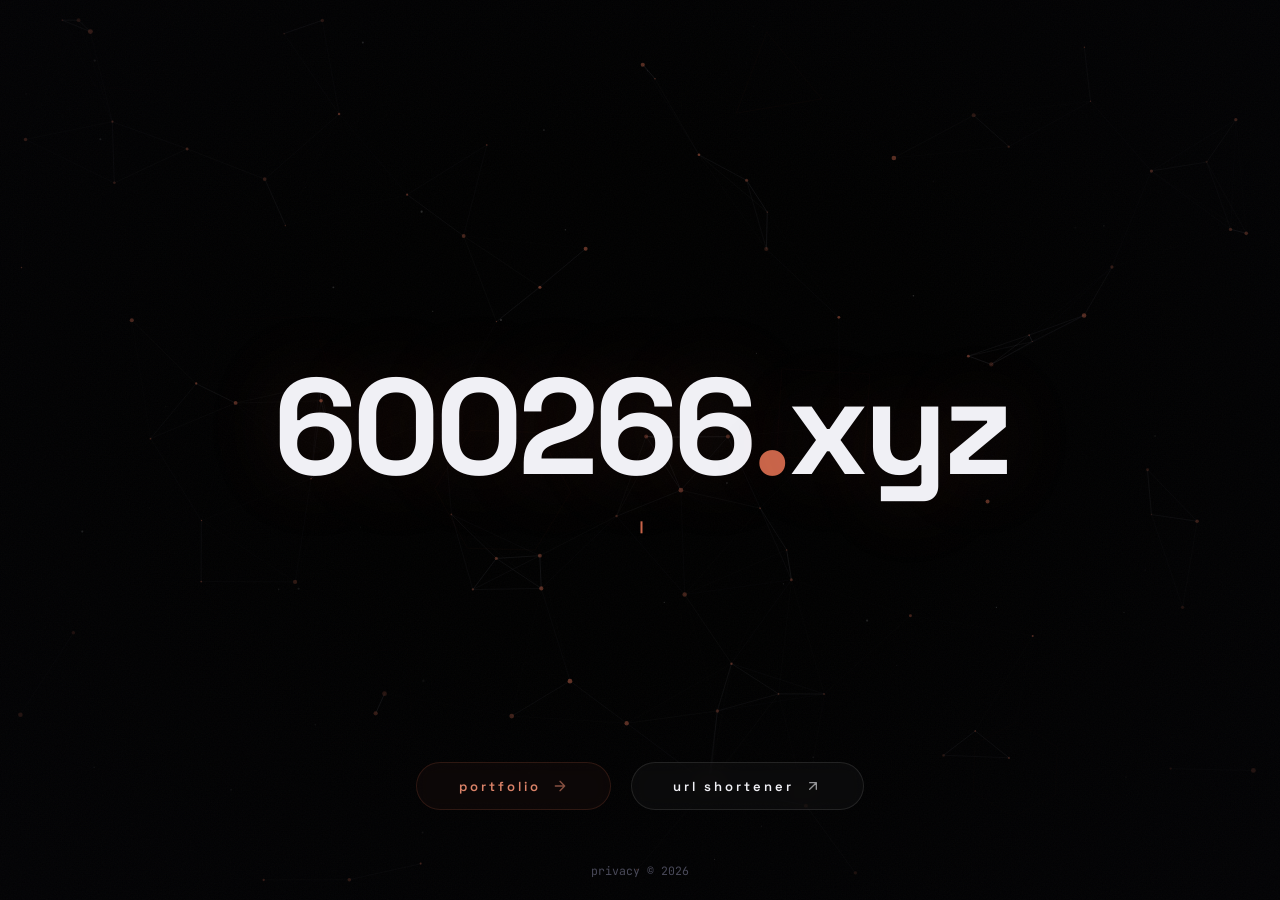
==== index.html @ 183f5f63 "security: add strict-origin referrer policy meta tag" ====
<!DOCTYPE html>
<html lang="en">

<head>
    <meta charset="UTF-8">
    <meta name="viewport" content="width=device-width, initial-scale=1.0">
    <meta name="theme-color" content="#000000">
    <meta name="referrer" content="strict-origin-when-cross-origin">
    <title>600266.xyz</title>
    <meta name="description" content="600266.xyz — A daring digital presence by innocous06.">
    <meta name="author" content="innocous06">
    <meta property="og:title" content="600266.xyz">
    <meta property="og:type" content="website">
    <meta property="og:url" content="https://600266.xyz">
    <link rel="canonical" href="https://600266.xyz">
    <link rel="icon" type="image/x-icon" href="favicon.ico?v=4">
    <link rel="icon" type="image/png" sizes="32x32" href="favicon-32x32.png?v=4">
    <link rel="icon" type="image/png" sizes="64x64" href="favicon.png?v=4">
    <link rel="apple-touch-icon" sizes="180x180" href="apple-touch-icon.png?v=4">
    <link rel="dns-prefetch" href="https://fonts.googleapis.com">
    <link rel="preconnect" href="https://fonts.googleapis.com">
    <link rel="preconnect" href="https://fonts.gstatic.com" crossorigin>
    <link href="https://fonts.googleapis.com/css2?family=Space+Grotesk:wght@400;500;600;700&family=JetBrains+Mono:wght@400;500;700&family=Inter:wght@400;500;600&display=swap" rel="stylesheet">
    <style>
        :root {
            --bg: #000000;
            --accent: #c9654a;
            --accent-light: #da8268;
            --accent-glow: rgba(201, 101, 74, 0.45);
            --text-primary: #f0f0f5;
            --text-muted: #4a4a5a;
            --term-green: #7fccab;
            --term-blue: #6eaad9;
            --font-display: 'Space Grotesk', sans-serif;
            --font-mono: 'JetBrains Mono', monospace;
            --font-body: 'Inter', sans-serif;
        }

        *, *::before, *::after { margin: 0; padding: 0; box-sizing: border-box; }

        html, body {
            width: 100%; height: 100%; overflow: hidden;
            background: var(--bg);
            font-family: var(--font-body);
            color: var(--text-primary);
            -webkit-font-smoothing: antialiased;
        }

        ::selection { background: rgba(201, 101, 74, 0.3); }

        /* ========== CANVAS ========== */
        canvas {
            position: fixed; top: 0; left: 0;
            width: 100%; height: 100%;
            z-index: 0;
        }

        /* ========== OVERLAYS ========== */
        .vignette {
            position: fixed; inset: 0; pointer-events: none; z-index: 1;
            background: radial-gradient(ellipse at 50% 45%, transparent 35%, rgba(3,3,6,0.7) 100%);
        }

        .noise {
            position: fixed; inset: 0; pointer-events: none; z-index: 2;
            opacity: 0.028;
            background-image: url("data:image/svg+xml,%3Csvg viewBox='0 0 512 512' xmlns='http://www.w3.org/2000/svg'%3E%3Cfilter id='n'%3E%3CfeTurbulence type='fractalNoise' baseFrequency='0.75' numOctaves='4' stitchTiles='stitch'/%3E%3C/filter%3E%3Crect width='100%25' height='100%25' filter='url(%23n)'/%3E%3C/svg%3E");
            background-repeat: repeat;
            background-size: 512px 512px;
        }

        /* ========== TITLE ========== */
        .center {
            position: fixed; top: 50%; left: 50%;
            transform: translate(-50%, -52%);
            z-index: 10; text-align: center;
            pointer-events: none;
        }

        .main-title {
            font-family: var(--font-display);
            font-size: clamp(3rem, 11vw, 8.5rem);
            font-weight: 700;
            letter-spacing: -5px;
            color: var(--text-primary);
            line-height: 1;
            user-select: none;
            text-shadow:
                0 0 80px rgba(201, 101, 74, 0.15),
                0 0 200px rgba(201, 101, 74, 0.06);
            opacity: 0;
            animation: reveal 1.5s cubic-bezier(0.16, 1, 0.3, 1) 0.2s forwards;
        }

        .main-title .dot { color: var(--accent); }

        @keyframes reveal {
            from { opacity: 0; transform: translateY(40px) scale(0.96); filter: blur(12px); }
            to { opacity: 1; transform: translateY(0) scale(1); filter: blur(0); }
        }

        .typed-line {
            font-family: var(--font-mono);
            font-size: clamp(0.55rem, 1.2vw, 0.75rem);
            color: var(--text-muted);
            margin-top: 1.4rem;
            letter-spacing: 4px;
            text-transform: lowercase;
            opacity: 0;
            animation: fadeIn 1s ease 1.6s forwards;
        }

        .typed-line .caret {
            display: inline-block; width: 2px; height: 1em;
            background: var(--accent); margin-left: 3px;
            vertical-align: text-bottom;
            animation: blink 1s step-end infinite;
        }

        @keyframes blink { 50% { opacity: 0; } }
        @keyframes fadeIn { to { opacity: 1; } }

        /* ========== PORTFOLIO BUTTON ========== */
        .cta-wrap {
            position: fixed; bottom: 10%; left: 50%;
            transform: translateX(-50%);
            z-index: 10;
            opacity: 0;
            animation: fadeIn 1s ease 2s forwards;
        }

        .cta-btn {
            display: inline-flex; align-items: center; gap: 0.7rem;
            padding: 0.9rem 2.6rem;
            font-family: var(--font-display);
            font-size: 0.82rem; font-weight: 600;
            letter-spacing: 3px; text-transform: lowercase;
            color: var(--accent-light);
            background: rgba(201, 101, 74, 0.05);
            border: 1px solid rgba(201, 101, 74, 0.18);
            border-radius: 60px;
            text-decoration: none;
            cursor: pointer;
            transition: all 0.5s cubic-bezier(0.16, 1, 0.3, 1);
            backdrop-filter: blur(10px);
            -webkit-backdrop-filter: blur(10px);
        }

        .cta-btn:hover {
            background: rgba(201, 101, 74, 0.14);
            border-color: rgba(201, 101, 74, 0.5);
            color: #fff;
            box-shadow: 0 0 60px rgba(201, 101, 74, 0.15), 0 10px 50px rgba(0,0,0,0.4);
            transform: translateY(-3px);
        }

        .cta-btn:active { transform: translateY(0); }

        .cta-arrow {
            transition: transform 0.3s ease; opacity: 0.6;
        }

        .cta-btn:hover .cta-arrow {
            transform: translateX(5px); opacity: 1;
        }

        /* ========== COPYRIGHT ========== */
        .copyright {
            position: fixed;
            bottom: 1.2rem; right: 1.5rem;
            z-index: 10;
            font-family: var(--font-mono);
            font-size: 0.5rem;
            color: rgba(255,255,255,0.12);
            letter-spacing: 1.5px;
            pointer-events: none;
            opacity: 0;
            animation: fadeIn 0.8s ease 2.5s forwards;
        }

        /* ========== HINT ========== */
        .hint {
            position: fixed; bottom: 4%; left: 50%;
            transform: translateX(-50%);
            font-family: var(--font-mono);
            font-size: 0.5rem;
            color: rgba(255,255,255,0.1);
            letter-spacing: 3px;
            text-transform: lowercase;
            z-index: 10;
            pointer-events: none;
            opacity: 0;
            animation: fadeIn 1s ease 3.5s forwards, floatY 4s ease-in-out infinite 3.5s;
        }

        @keyframes floatY {
            0%, 100% { transform: translateX(-50%) translateY(0); }
            50% { transform: translateX(-50%) translateY(-5px); }
        }

        /* ========== RESPONSIVE ========== */
        @media (max-width: 600px) {
            .main-title { letter-spacing: -2px; }
            .hud-bl { display: none; }
            .cta-btn { padding: 0.75rem 2rem; font-size: 0.72rem; letter-spacing: 2px; }
        }
    </style>
</head>

<body>
    <canvas id="c"></canvas>
    <div class="vignette"></div>
    <div class="noise"></div>

    <!-- Copyright -->
    

    <!-- Title -->
    <div class="center">
        <h1 class="main-title">600266<span class="dot">.</span>xyz</h1>
        <p class="typed-line"><span id="typed"></span><span class="caret"></span></p>
    </div>

    <!-- CTA -->
    <div class="cta-wrap" style="display:flex;gap:1.25rem;justify-content:center;align-items:center;flex-wrap:wrap;width:100%;max-width:600px;">
        <a href="portfolio.html" class="cta-btn" id="cta-portfolio">
            <span>Portfolio</span>
            <svg class="cta-arrow" width="16" height="16" viewBox="0 0 24 24" fill="none" stroke="currentColor" stroke-width="2" stroke-linecap="round" stroke-linejoin="round"><path d="M5 12h14M12 5l7 7-7 7"/></svg>
        </a>
        <a href="https://url.600266.xyz" target="_blank" rel="noopener" class="cta-btn" style="color:var(--text-secondary);background:rgba(255,255,255,0.03);border-color:rgba(255,255,255,0.1);" id="cta-url">
            <span>URL Shortener</span>
            <svg class="cta-arrow" width="16" height="16" viewBox="0 0 24 24" fill="none" stroke="currentColor" stroke-width="2" stroke-linecap="round" stroke-linejoin="round"><path d="M7 17L17 7M7 7h10v10"/></svg>
        </a>
    </div>

    <!-- Hint -->
    

    <script>
    (() => {
        // =====================
        //  SETUP
        // =====================
        const canvas = document.getElementById('c');
        const ctx = canvas.getContext('2d');
        let W, H, cx, cy;

        function resize() {
            W = canvas.width = window.innerWidth;
            H = canvas.height = window.innerHeight;
            cx = W / 2;
            cy = H / 2;
        }
        resize();
        window.addEventListener('resize', resize);

        // =====================
        //  MOUSE STATE
        // =====================
        let mx = cx, my = cy, mouseIn = false, mouseDown = false;
        let mouseVx = 0, mouseVy = 0, pmx = cx, pmy = cy;

        document.addEventListener('mousemove', e => {
            mx = e.clientX; my = e.clientY;
            mouseIn = true;
        });
        document.addEventListener('mouseleave', () => { mouseIn = false; });
        document.addEventListener('mousedown', () => { mouseDown = true; });
        document.addEventListener('mouseup', () => { mouseDown = false; });

        // Touch support
        document.addEventListener('touchmove', e => {
            e.preventDefault();
            const t = e.touches[0];
            mx = t.clientX; my = t.clientY;
            mouseIn = true;
        }, { passive: false });
        document.addEventListener('touchstart', e => {
            const t = e.touches[0];
            mx = t.clientX; my = t.clientY;
            mouseIn = true;
            mouseDown = true;
        });
        document.addEventListener('touchend', () => { mouseDown = false; });

        // Click → pulse
        document.addEventListener('click', e => {
            createPulse(e.clientX, e.clientY);
        });



        // =====================
        //  PARTICLES
        // =====================
        const NODE_COUNT = 100;
        const CONNECT_DIST = 160;
        const MOUSE_ATTRACT_R = 250;
        const MOUSE_REPEL_R = 60;
        const nodes = [];

        class Node {
            constructor() {
                this.x = Math.random() * W;
                this.y = Math.random() * H;
                this.vx = (Math.random() - 0.5) * 0.4;
                this.vy = (Math.random() - 0.5) * 0.4;
                this.r = Math.random() * 1.8 + 0.6;
                this.baseR = this.r;
                this.alpha = Math.random() * 0.3 + 0.2;
                this.baseAlpha = this.alpha;
                this.energy = 0;
                this.phase = Math.random() * Math.PI * 2;
            }

            getColor(a) {
                return `rgba(201,101,74,${a})`;
            }

            update() {
                this.phase += 0.015;

                // Natural drift
                this.vx += (Math.random() - 0.5) * 0.02;
                this.vy += (Math.random() - 0.5) * 0.02;

                // Mouse interaction
                if (mouseIn) {
                    const dx = mx - this.x;
                    const dy = my - this.y;
                    const dist = Math.sqrt(dx * dx + dy * dy);

                    if (dist < MOUSE_ATTRACT_R && dist > MOUSE_REPEL_R) {
                        // Attract gently
                        const strength = mouseDown ? 0.06 : 0.012;
                        const force = (1 - (dist - MOUSE_REPEL_R) / (MOUSE_ATTRACT_R - MOUSE_REPEL_R)) * strength;
                        this.vx += (dx / dist) * force;
                        this.vy += (dy / dist) * force;
                        this.energy = Math.min(1, this.energy + 0.03);
                    } else if (dist < MOUSE_REPEL_R) {
                        // Repel close ones (so they orbit)
                        const force = (1 - dist / MOUSE_REPEL_R) * 0.15;
                        this.vx -= (dx / dist) * force;
                        this.vy -= (dy / dist) * force;
                        this.energy = Math.min(1, this.energy + 0.06);
                    }
                }

                // Damping
                this.vx *= 0.985;
                this.vy *= 0.985;

                // Clamp speed
                const speed = Math.sqrt(this.vx * this.vx + this.vy * this.vy);
                if (speed > 3) {
                    this.vx = (this.vx / speed) * 3;
                    this.vy = (this.vy / speed) * 3;
                }

                this.x += this.vx;
                this.y += this.vy;

                // Soft edge bounce
                const margin = 20;
                if (this.x < margin) { this.x = margin; this.vx = Math.abs(this.vx) * 0.5; }
                if (this.x > W - margin) { this.x = W - margin; this.vx = -Math.abs(this.vx) * 0.5; }
                if (this.y < margin) { this.y = margin; this.vy = Math.abs(this.vy) * 0.5; }
                if (this.y > H - margin) { this.y = H - margin; this.vy = -Math.abs(this.vy) * 0.5; }

                // Energy decay
                this.energy *= 0.97;

                // Animated radius & alpha
                const pulse = Math.sin(this.phase) * 0.3;
                this.r = this.baseR + this.energy * 2 + pulse * 0.3;
                this.alpha = this.baseAlpha + this.energy * 0.5;
            }

            draw() {
                const a = Math.min(1, this.alpha);

                // Outer glow when energized
                if (this.energy > 0.1) {
                    ctx.beginPath();
                    ctx.arc(this.x, this.y, this.r + this.energy * 8, 0, Math.PI * 2);
                    ctx.fillStyle = this.getColor(this.energy * 0.15);
                    ctx.fill();
                }

                // Core
                ctx.beginPath();
                ctx.arc(this.x, this.y, this.r, 0, Math.PI * 2);
                ctx.fillStyle = this.getColor(a);
                ctx.fill();
            }
        }

        for (let i = 0; i < NODE_COUNT; i++) nodes.push(new Node());

        // =====================
        //  PULSES (click waves)
        // =====================
        const pulses = [];

        function createPulse(x, y) {
            pulses.push({
                x, y,
                radius: 0,
                maxRadius: 300,
                speed: 6,
                alpha: 0.8,
                color: '201,101,74'
            });
            // Also push nodes outward
            nodes.forEach(n => {
                const dx = n.x - x;
                const dy = n.y - y;
                const dist = Math.sqrt(dx * dx + dy * dy);
                if (dist < 300 && dist > 0) {
                    const force = (1 - dist / 300) * 3;
                    n.vx += (dx / dist) * force;
                    n.vy += (dy / dist) * force;
                    n.energy = Math.min(1, n.energy + (1 - dist / 300));
                }
            });
        }

        function updatePulses() {
            for (let i = pulses.length - 1; i >= 0; i--) {
                const p = pulses[i];
                p.radius += p.speed;
                p.alpha = (1 - p.radius / p.maxRadius) * 0.5;

                if (p.radius >= p.maxRadius) {
                    pulses.splice(i, 1);
                    continue;
                }

                ctx.beginPath();
                ctx.arc(p.x, p.y, p.radius, 0, Math.PI * 2);
                ctx.strokeStyle = `rgba(${p.color}, ${p.alpha})`;
                ctx.lineWidth = 1.5;
                ctx.stroke();

                // Inner thinner ring
                if (p.radius > 20) {
                    ctx.beginPath();
                    ctx.arc(p.x, p.y, p.radius * 0.7, 0, Math.PI * 2);
                    ctx.strokeStyle = `rgba(${p.color}, ${p.alpha * 0.3})`;
                    ctx.lineWidth = 0.5;
                    ctx.stroke();
                }
            }
        }

        // =====================
        //  CONNECTIONS
        // =====================
        function drawConnections() {
            let linkCount = 0;

            for (let i = 0; i < nodes.length; i++) {
                for (let j = i + 1; j < nodes.length; j++) {
                    const a = nodes[i], b = nodes[j];
                    const dx = a.x - b.x;
                    const dy = a.y - b.y;
                    const dist = Math.sqrt(dx * dx + dy * dy);

                    if (dist < CONNECT_DIST) {
                        linkCount++;
                        const t = 1 - dist / CONNECT_DIST;
                        let alpha = t * 0.12;

                        // Brighter near mouse
                        if (mouseIn) {
                            const midX = (a.x + b.x) / 2;
                            const midY = (a.y + b.y) / 2;
                            const mDist = Math.sqrt((midX - mx) ** 2 + (midY - my) ** 2);
                            if (mDist < MOUSE_ATTRACT_R) {
                                const boost = (1 - mDist / MOUSE_ATTRACT_R);
                                alpha += boost * 0.2;
                            }
                        }

                        // Gradient line color based on energy of connected nodes
                        const energy = (a.energy + b.energy) / 2;
                        if (energy > 0.1) {
                            ctx.strokeStyle = `rgba(201, 101, 74, ${alpha + energy * 0.3})`;
                        } else {
                            ctx.strokeStyle = `rgba(200, 200, 220, ${alpha})`;
                        }

                        ctx.lineWidth = t * 0.8 + 0.2;
                        ctx.beginPath();
                        ctx.moveTo(a.x, a.y);
                        ctx.lineTo(b.x, b.y);
                        ctx.stroke();
                    }
                }
            }
            return linkCount;
        }

        // =====================
        //  MOUSE FIELD LINES
        // =====================
        function drawMouseField() {
            if (!mouseIn) return;

            // Draw subtle radial ring
            const fieldR = mouseDown ? MOUSE_ATTRACT_R * 1.2 : MOUSE_ATTRACT_R;
            const fieldAlpha = mouseDown ? 0.06 : 0.025;

            ctx.beginPath();
            ctx.arc(mx, my, fieldR, 0, Math.PI * 2);
            ctx.strokeStyle = `rgba(201, 101, 74, ${fieldAlpha})`;
            ctx.lineWidth = 0.5;
            ctx.stroke();

            // Inner ring
            ctx.beginPath();
            ctx.arc(mx, my, MOUSE_REPEL_R, 0, Math.PI * 2);
            ctx.strokeStyle = `rgba(201, 101, 74, ${fieldAlpha * 1.5})`;
            ctx.lineWidth = 0.5;
            ctx.setLineDash([3, 5]);
            ctx.stroke();
            ctx.setLineDash([]);

            // Draw lines from mouse to nearby nodes
            nodes.forEach(n => {
                const dx = n.x - mx;
                const dy = n.y - my;
                const dist = Math.sqrt(dx * dx + dy * dy);
                if (dist < MOUSE_ATTRACT_R * 0.6) {
                    const a = (1 - dist / (MOUSE_ATTRACT_R * 0.6)) * (mouseDown ? 0.2 : 0.08);
                    ctx.strokeStyle = `rgba(201, 101, 74, ${a})`;
                    ctx.lineWidth = 0.6;
                    ctx.beginPath();
                    ctx.moveTo(mx, my);
                    ctx.lineTo(n.x, n.y);
                    ctx.stroke();
                }
            });

            // Cursor dot
            ctx.beginPath();
            ctx.arc(mx, my, mouseDown ? 4 : 2.5, 0, Math.PI * 2);
            ctx.fillStyle = `rgba(201, 101, 74, ${mouseDown ? 0.8 : 0.4})`;
            ctx.fill();
        }

        // =====================
        //  BACKGROUND GEOMETRY
        // =====================
        const geos = [];

        class Geo {
            constructor() {
                this.x = Math.random() * W;
                this.y = Math.random() * H;
                this.size = Math.random() * 50 + 25;
                this.rotation = Math.random() * Math.PI * 2;
                this.rotV = (Math.random() - 0.5) * 0.003;
                this.vx = (Math.random() - 0.5) * 0.15;
                this.vy = (Math.random() - 0.5) * 0.15;
                this.sides = [3, 4, 5, 6][Math.floor(Math.random() * 4)];
                this.alpha = Math.random() * 0.025 + 0.01;
            }

            getColor() {
                return `rgba(201,101,74,${this.alpha})`;
            }

            update() {
                this.x += this.vx;
                this.y += this.vy;
                this.rotation += this.rotV;

                // React to mouse
                if (mouseIn) {
                    const dx = mx - this.x, dy = my - this.y;
                    const dist = Math.sqrt(dx * dx + dy * dy);
                    if (dist < 250) {
                        this.rotV += (Math.random() - 0.5) * 0.0005;
                    }
                }

                // Wrap
                if (this.x < -100) this.x = W + 100;
                if (this.x > W + 100) this.x = -100;
                if (this.y < -100) this.y = H + 100;
                if (this.y > H + 100) this.y = -100;
            }

            draw() {
                ctx.save();
                ctx.translate(this.x, this.y);
                ctx.rotate(this.rotation);
                ctx.strokeStyle = this.getColor();
                ctx.lineWidth = 0.8;
                ctx.beginPath();
                for (let i = 0; i < this.sides; i++) {
                    const angle = (Math.PI * 2 / this.sides) * i - Math.PI / 2;
                    ctx[i === 0 ? 'moveTo' : 'lineTo'](
                        Math.cos(angle) * this.size,
                        Math.sin(angle) * this.size
                    );
                }
                ctx.closePath();
                ctx.stroke();
                ctx.restore();
            }
        }

        for (let i = 0; i < 7; i++) geos.push(new Geo());

        // =====================
        //  AMBIENT STARS
        // =====================
        const stars = [];
        for (let i = 0; i < 60; i++) {
            stars.push({
                x: Math.random() * W,
                y: Math.random() * H,
                r: Math.random() * 1 + 0.2,
                phase: Math.random() * Math.PI * 2,
                speed: Math.random() * 0.008 + 0.003
            });
        }

        function drawStars() {
            for (const s of stars) {
                s.phase += s.speed;
                const a = 0.1 + Math.sin(s.phase) * 0.07;
                ctx.beginPath();
                ctx.arc(s.x, s.y, s.r, 0, Math.PI * 2);
                ctx.fillStyle = `rgba(255,255,255,${a})`;
                ctx.fill();
            }
        }

        // =====================
        //  MAIN LOOP
        // =====================
        function frame() {
            ctx.clearRect(0, 0, W, H);

            // Mouse velocity
            mouseVx = mx - pmx;
            mouseVy = my - pmy;
            pmx = mx; pmy = my;

            // Layers
            drawStars();
            geos.forEach(g => { g.update(); g.draw(); });

            drawConnections();
            drawMouseField();
            updatePulses();

            // Nodes
            nodes.forEach(n => { n.update(); n.draw(); });

            requestAnimationFrame(frame);
        }
        frame();

        // =====================
        //  TYPING
        // =====================
        const phrases = ['innocous', '600266'];
        const typedEl = document.getElementById('typed');
        let pI = 0, cI = 0, del = false, spd = 85;

        function typeLoop() {
            const cur = phrases[pI];
            if (del) { typedEl.textContent = cur.substring(0, --cI); spd = 30; }
            else { typedEl.textContent = cur.substring(0, ++cI); spd = 85; }

            if (!del && cI === cur.length) { spd = 5000; del = true; }
            else if (del && cI === 0) { del = false; pI = (pI + 1) % phrases.length; spd = 500; }

            setTimeout(typeLoop, spd);
        }
        setTimeout(typeLoop, 2200);

        // =====================
        //  RESIZE HANDLER
        // =====================
        window.addEventListener('resize', () => {
            resize();
            // Re-scatter stars
            stars.forEach(s => { s.x = Math.random() * W; s.y = Math.random() * H; });
        });

    })();
    </script>

    <footer class="site-footer" style="position:fixed;bottom:0;left:0;width:100%;height:60px;display:flex;align-items:center;justify-content:center;gap:0.45rem;font-family:var(--font-mono);font-size:0.72rem;color:var(--text-muted);z-index:10;pointer-events:auto;">
        <a href="privacy.html" style="color:inherit;text-decoration:none;">privacy</a> <span>&copy; 2026</span>
    </footer>

</body>

</html>
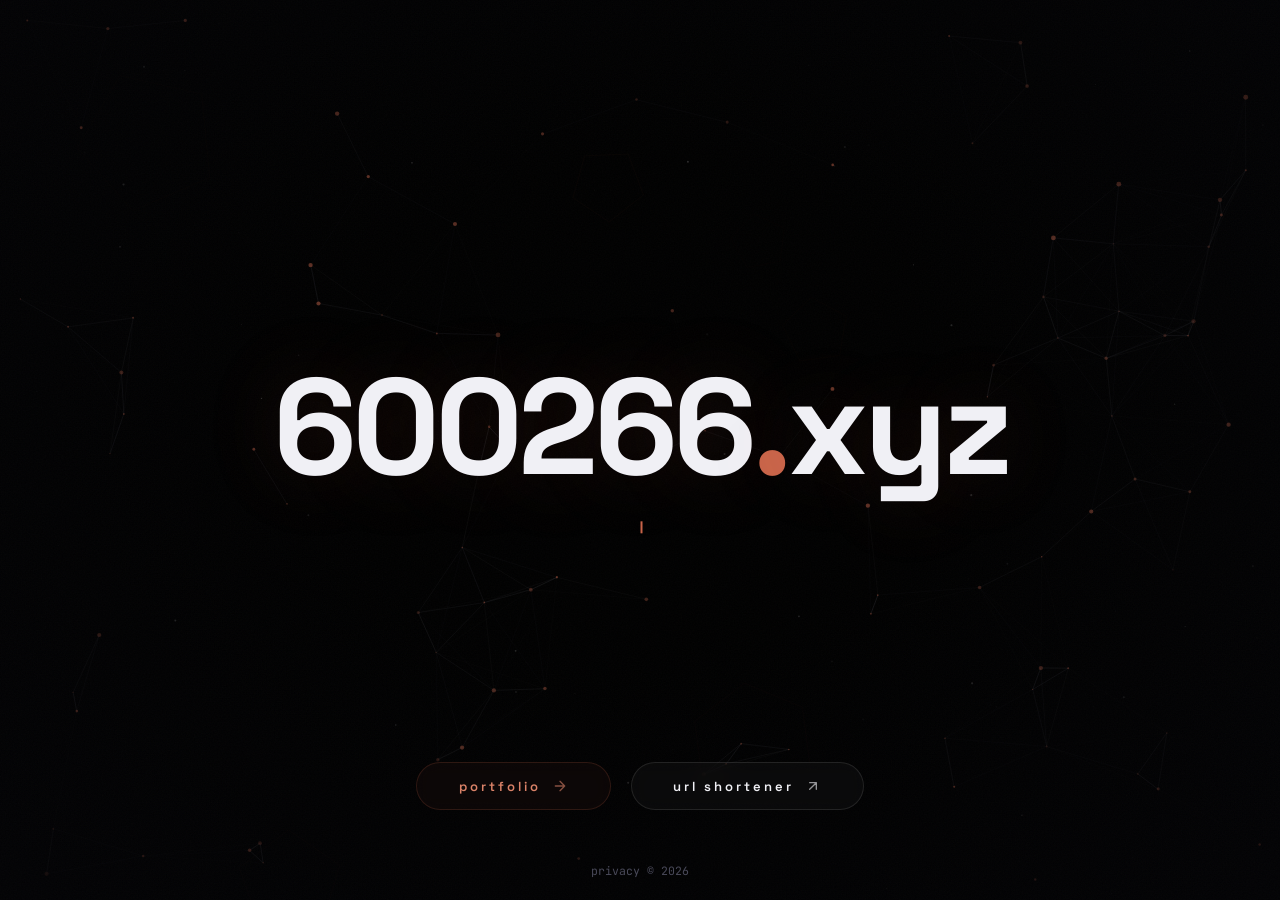
==== commit 1ad0ad31: "style: add custom selection highlight and scrollbar styling" ====
--- a/index.html
+++ b/index.html
@@ -37,6 +37,15 @@
         }
 
         *, *::before, *::after { margin: 0; padding: 0; box-sizing: border-box; }
+        ::selection {
+            background: rgba(201, 101, 74, 0.35);
+            color: #ffffff;
+        }
+        ::-webkit-scrollbar { width: 6px; }
+        ::-webkit-scrollbar-track { background: #000000; }
+        ::-webkit-scrollbar-thumb { background: #22222a; border-radius: 3px; }
+        ::-webkit-scrollbar-thumb:hover { background: #c9654a; }
+
 
         html, body {
             width: 100%; height: 100%; overflow: hidden;
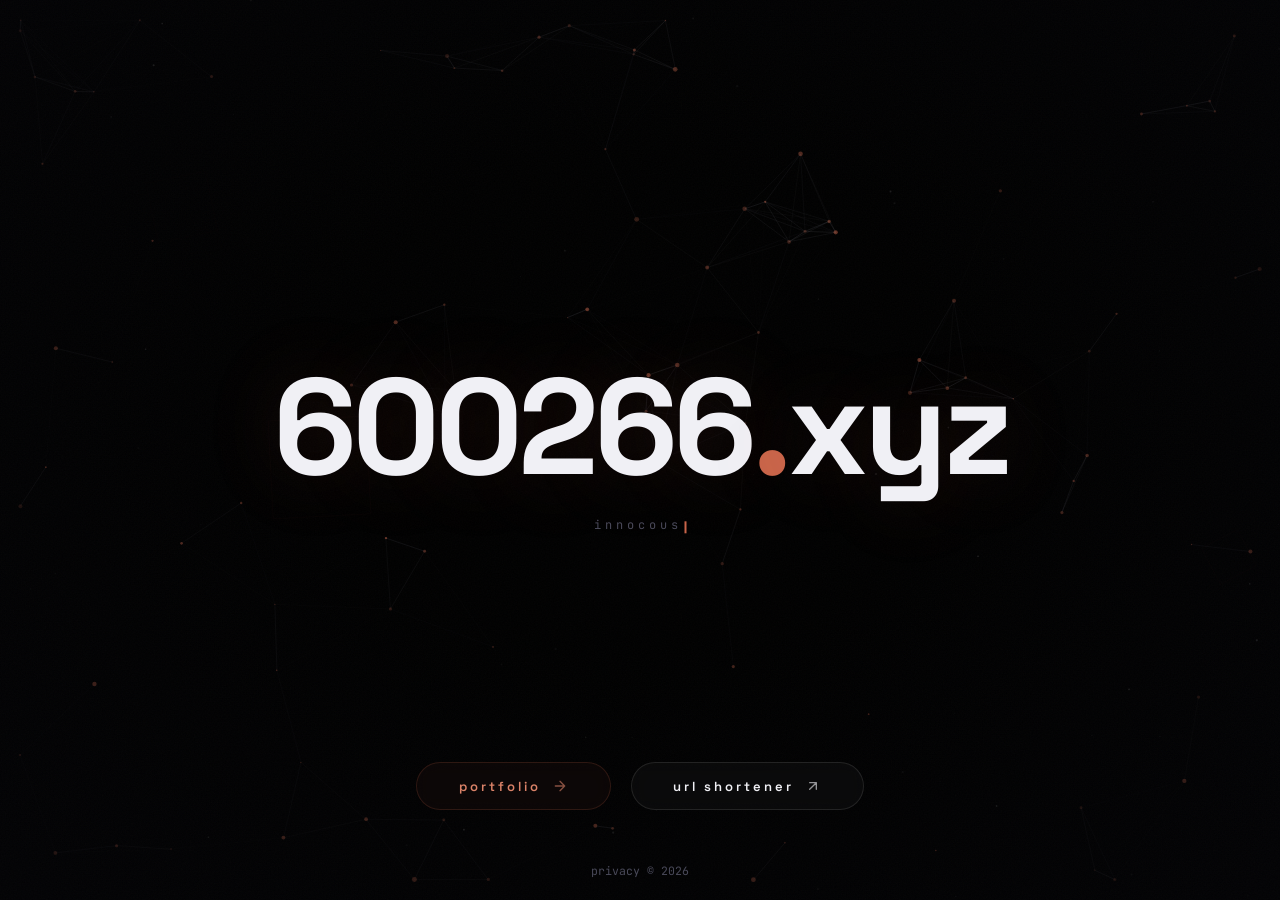
==== commit 1652ec58: "ui: add touch-action manipulation for snappy mobile responsiveness" ====
--- a/index.html
+++ b/index.html
@@ -48,6 +48,7 @@
 
 
         html, body {
+            touch-action: manipulation;
             width: 100%; height: 100%; overflow: hidden;
             background: var(--bg);
             font-family: var(--font-body);
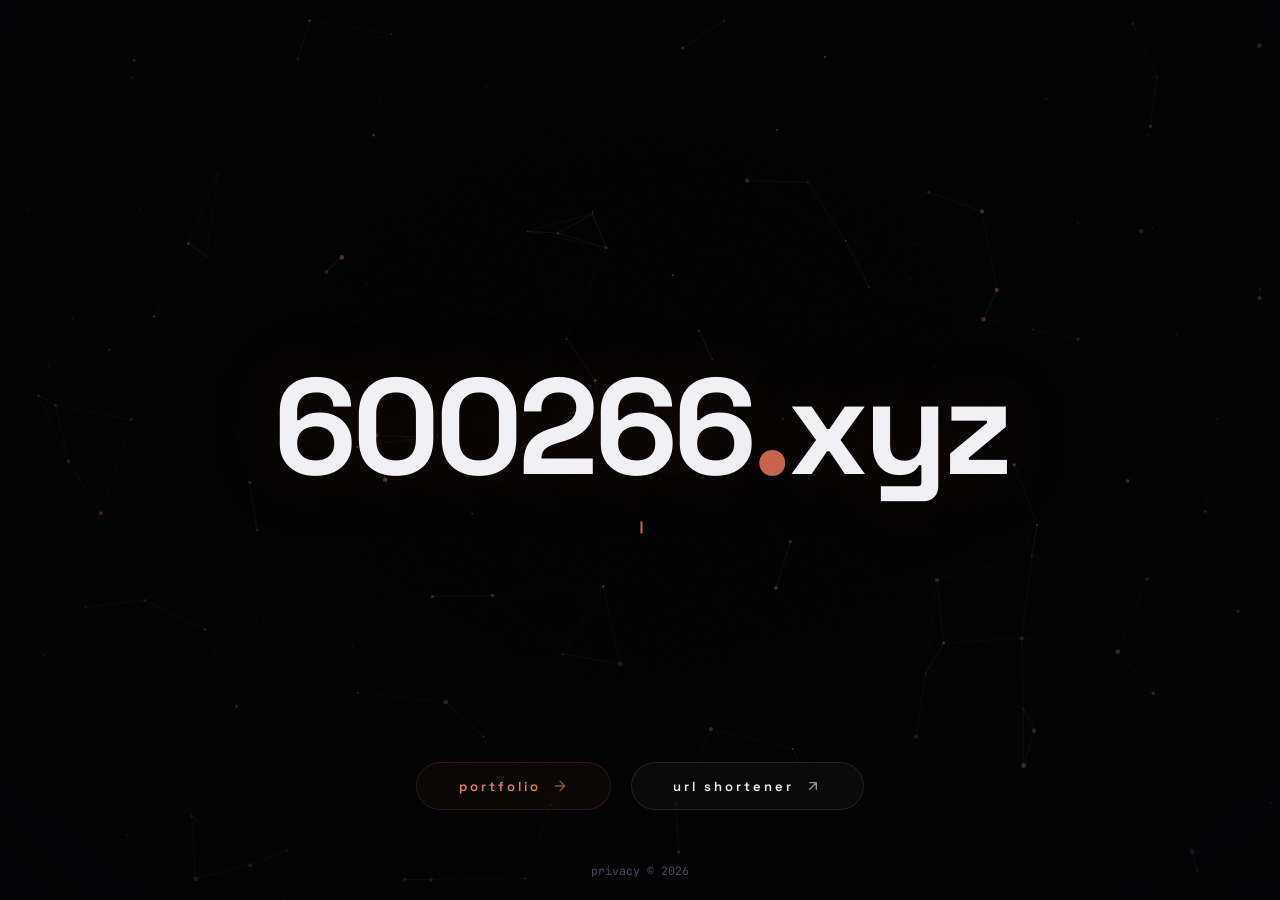
==== commit 046cb68e: "perf: add gstatic dns-prefetch for external typography resources" ====
--- a/index.html
+++ b/index.html
@@ -17,7 +17,9 @@
     <link rel="icon" type="image/png" sizes="32x32" href="favicon-32x32.png?v=4">
     <link rel="icon" type="image/png" sizes="64x64" href="favicon.png?v=4">
     <link rel="apple-touch-icon" sizes="180x180" href="apple-touch-icon.png?v=4">
+    <!-- DNS Prefetch & Preconnect -->
     <link rel="dns-prefetch" href="https://fonts.googleapis.com">
+    <link rel="dns-prefetch" href="https://fonts.gstatic.com">
     <link rel="preconnect" href="https://fonts.googleapis.com">
     <link rel="preconnect" href="https://fonts.gstatic.com" crossorigin>
     <link href="https://fonts.googleapis.com/css2?family=Space+Grotesk:wght@400;500;600;700&family=JetBrains+Mono:wght@400;500;700&family=Inter:wght@400;500;600&display=swap" rel="stylesheet">
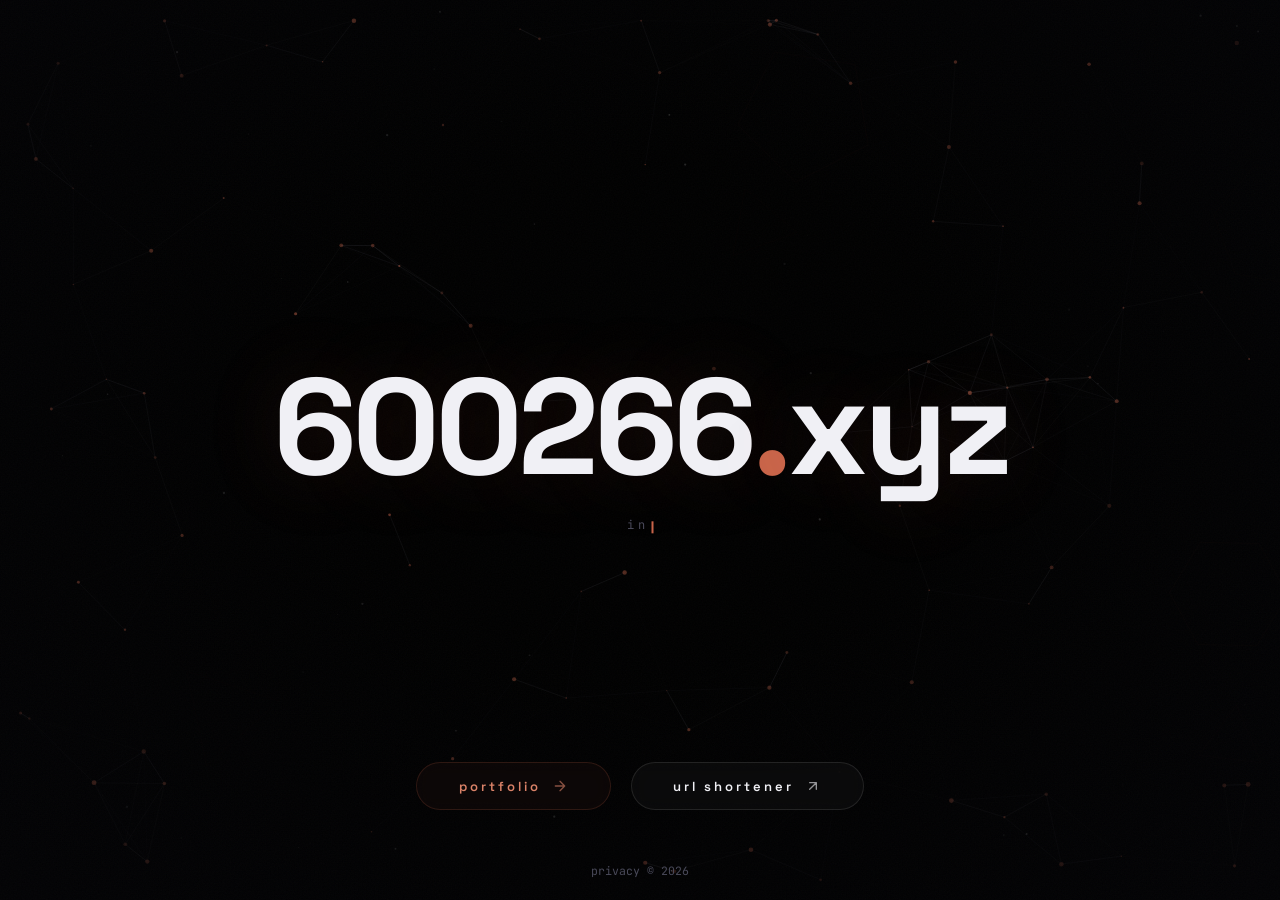
==== commit 24d71ee7: "seo: refine homepage title tag for digital presence gateway" ====
--- a/index.html
+++ b/index.html
@@ -6,7 +6,7 @@
     <meta name="viewport" content="width=device-width, initial-scale=1.0">
     <meta name="theme-color" content="#000000">
     <meta name="referrer" content="strict-origin-when-cross-origin">
-    <title>600266.xyz</title>
+    <title>600266.xyz | Digital Gateway</title>
     <meta name="description" content="600266.xyz — A daring digital presence by innocous06.">
     <meta name="author" content="innocous06">
     <meta property="og:title" content="600266.xyz">
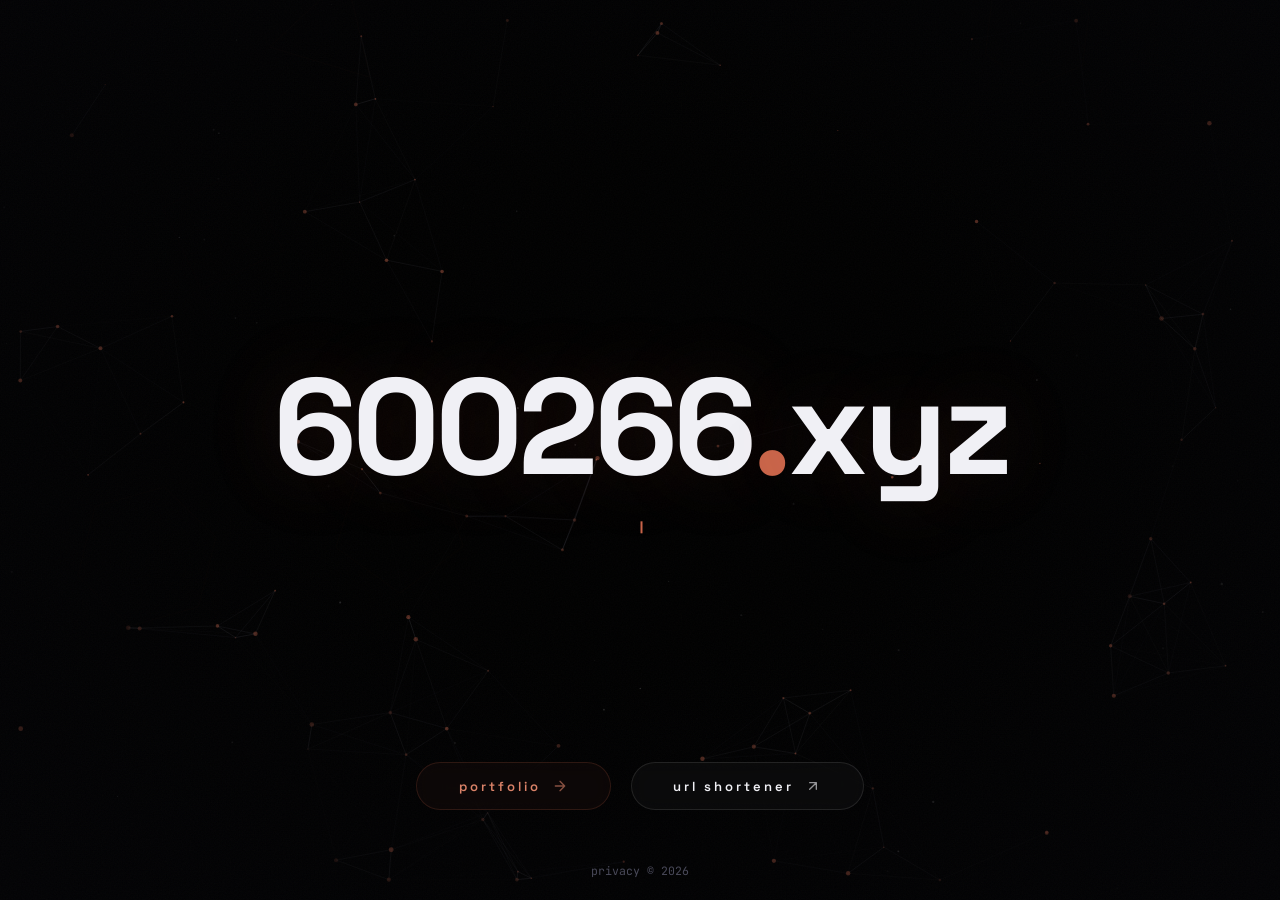
==== commit ab6a9da7: "feat: add global keyboard shortcut listener for escape key blur" ====
--- a/index.html
+++ b/index.html
@@ -217,6 +217,16 @@
             .cta-btn { padding: 0.75rem 2rem; font-size: 0.72rem; letter-spacing: 2px; }
         }
     </style>
+
+    <script type="application/ld+json">
+    {
+      "@context": "https://schema.org",
+      "@type": "Person",
+      "name": "innocous06",
+      "url": "https://600266.xyz",
+      "sameAs": ["https://github.com/innocous06"]
+    }
+    </script>
 </head>
 
 <body>
@@ -712,6 +722,14 @@
         <a href="privacy.html" style="color:inherit;text-decoration:none;">privacy</a> <span>&copy; 2026</span>
     </footer>
 
+
+    <script>
+    document.addEventListener('keydown', (e) => {
+      if (e.key === 'Escape') {
+        document.activeElement && document.activeElement.blur();
+      }
+    });
+    </script>
 </body>
 
 </html>
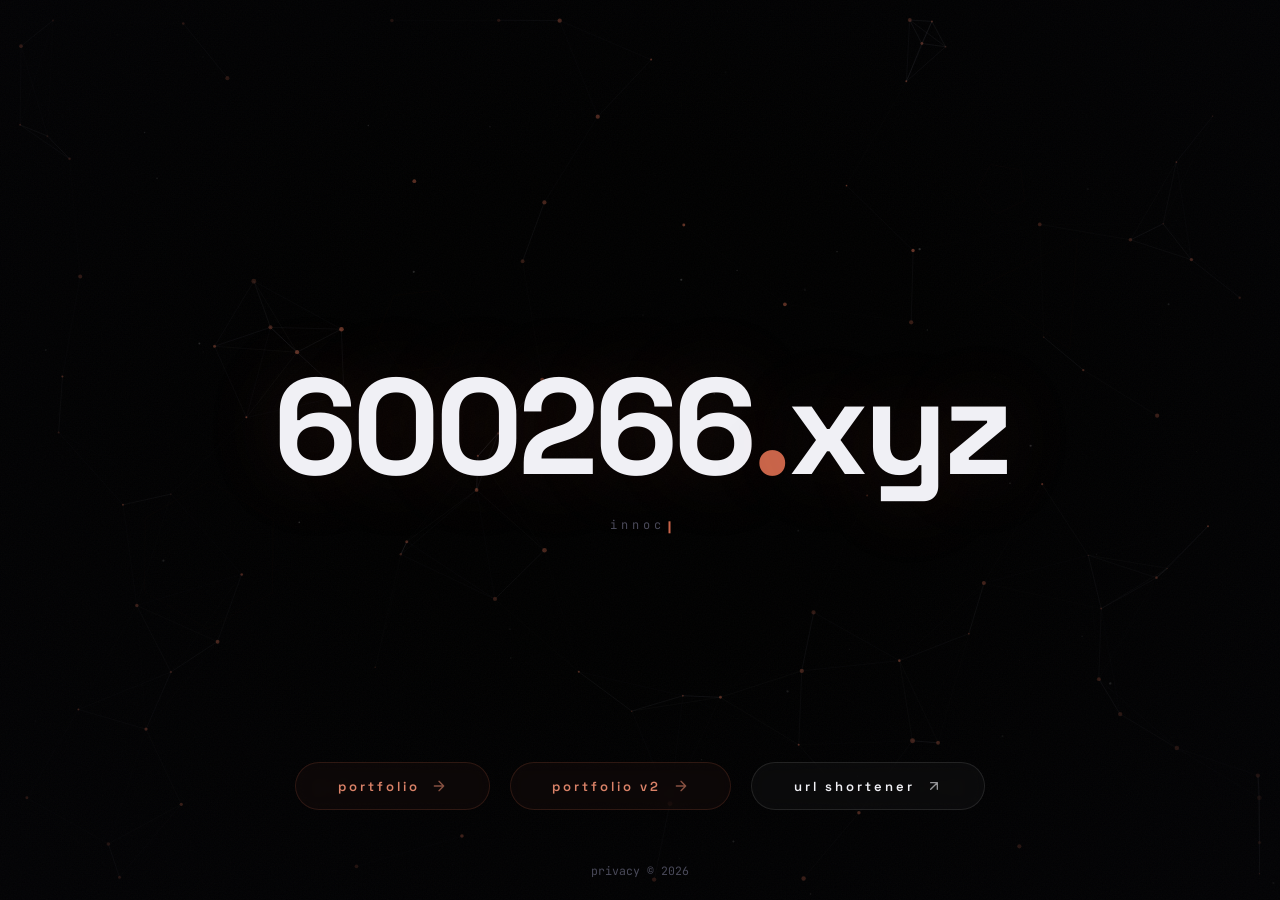
==== commit 9df90e30: "feat: add ASCII morph systems portfolio v2 and link from gateway" ====
--- a/index.html
+++ b/index.html
@@ -244,9 +244,13 @@
     </div>
 
     <!-- CTA -->
-    <div class="cta-wrap" style="display:flex;gap:1.25rem;justify-content:center;align-items:center;flex-wrap:wrap;width:100%;max-width:600px;">
+    <div class="cta-wrap" style="display:flex;gap:1.25rem;justify-content:center;align-items:center;flex-wrap:wrap;width:100%;max-width:720px;">
         <a href="portfolio.html" class="cta-btn" id="cta-portfolio">
             <span>Portfolio</span>
+            <svg class="cta-arrow" width="16" height="16" viewBox="0 0 24 24" fill="none" stroke="currentColor" stroke-width="2" stroke-linecap="round" stroke-linejoin="round"><path d="M5 12h14M12 5l7 7-7 7"/></svg>
+        </a>
+        <a href="portfoliov2.html" class="cta-btn" id="cta-portfoliov2">
+            <span>Portfolio v2</span>
             <svg class="cta-arrow" width="16" height="16" viewBox="0 0 24 24" fill="none" stroke="currentColor" stroke-width="2" stroke-linecap="round" stroke-linejoin="round"><path d="M5 12h14M12 5l7 7-7 7"/></svg>
         </a>
         <a href="https://url.600266.xyz" target="_blank" rel="noopener" class="cta-btn" style="color:var(--text-secondary);background:rgba(255,255,255,0.03);border-color:rgba(255,255,255,0.1);" id="cta-url">
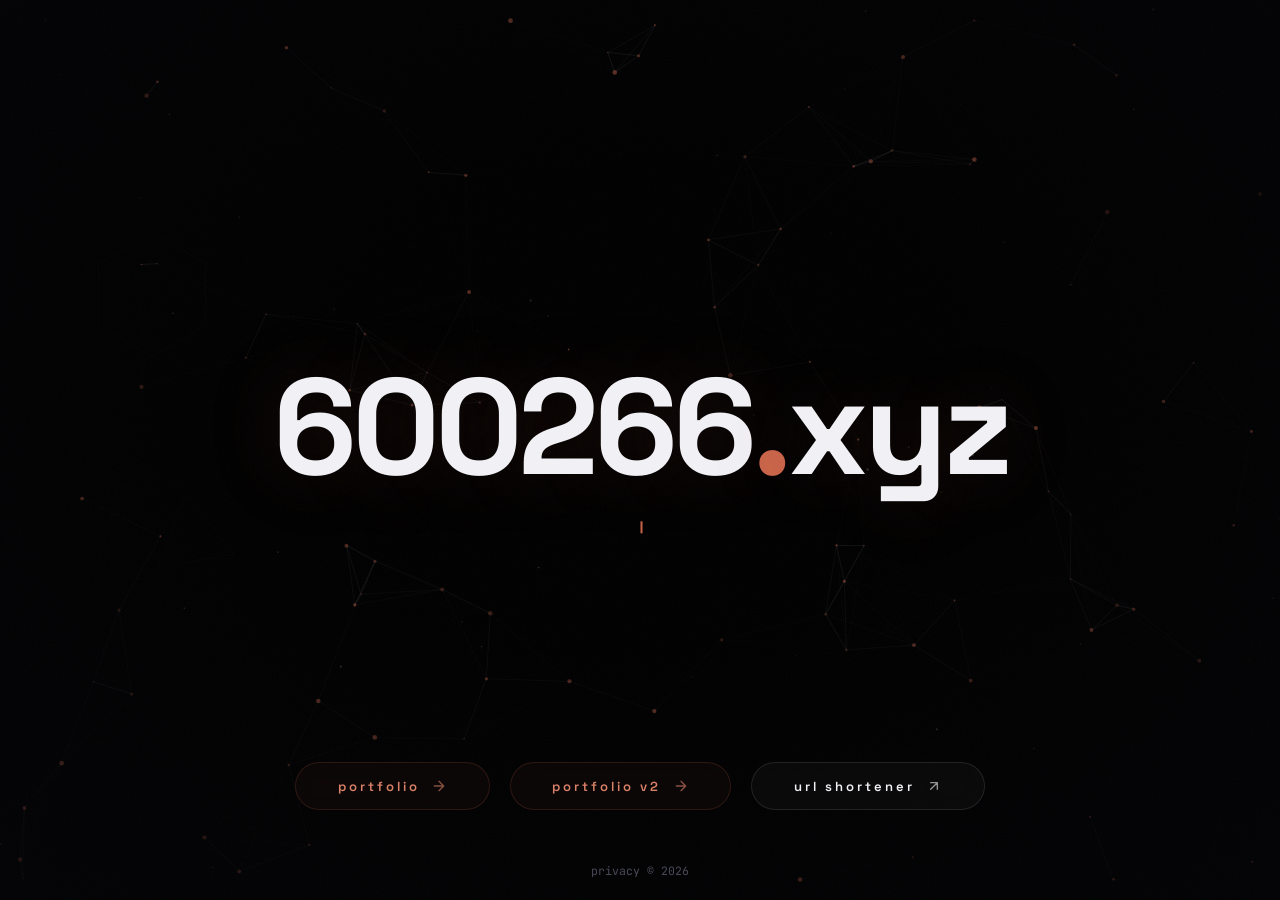
==== commit 6da435b3: "reorganize media assets into assets/icons and update html references" ====
--- a/index.html
+++ b/index.html
@@ -7,16 +7,16 @@
     <meta name="theme-color" content="#000000">
     <meta name="referrer" content="strict-origin-when-cross-origin">
     <title>600266.xyz | Digital Gateway</title>
-    <meta name="description" content="600266.xyz — A daring digital presence by innocous06.">
+    <meta name="description" content="600266.xyz - A daring digital presence by innocous06.">
     <meta name="author" content="innocous06">
     <meta property="og:title" content="600266.xyz">
     <meta property="og:type" content="website">
     <meta property="og:url" content="https://600266.xyz">
     <link rel="canonical" href="https://600266.xyz">
-    <link rel="icon" type="image/x-icon" href="favicon.ico?v=4">
-    <link rel="icon" type="image/png" sizes="32x32" href="favicon-32x32.png?v=4">
-    <link rel="icon" type="image/png" sizes="64x64" href="favicon.png?v=4">
-    <link rel="apple-touch-icon" sizes="180x180" href="apple-touch-icon.png?v=4">
+    <link rel="icon" type="image/x-icon" href="assets/icons/favicon.ico?v=4">
+    <link rel="icon" type="image/png" sizes="32x32" href="assets/icons/favicon-32x32.png?v=4">
+    <link rel="icon" type="image/png" sizes="64x64" href="assets/icons/favicon.png?v=4">
+    <link rel="apple-touch-icon" sizes="180x180" href="assets/icons/apple-touch-icon.png?v=4">
     <!-- DNS Prefetch & Preconnect -->
     <link rel="dns-prefetch" href="https://fonts.googleapis.com">
     <link rel="dns-prefetch" href="https://fonts.gstatic.com">
@@ -253,7 +253,7 @@
             <span>Portfolio v2</span>
             <svg class="cta-arrow" width="16" height="16" viewBox="0 0 24 24" fill="none" stroke="currentColor" stroke-width="2" stroke-linecap="round" stroke-linejoin="round"><path d="M5 12h14M12 5l7 7-7 7"/></svg>
         </a>
-        <a href="https://url.600266.xyz" target="_blank" rel="noopener" class="cta-btn" style="color:var(--text-secondary);background:rgba(255,255,255,0.03);border-color:rgba(255,255,255,0.1);" id="cta-url">
+        <a href="https://url.600266.xyz" target="_blank" rel="noopener noreferrer" class="cta-btn" style="color:var(--text-secondary);background:rgba(255,255,255,0.03);border-color:rgba(255,255,255,0.1);" id="cta-url">
             <span>URL Shortener</span>
             <svg class="cta-arrow" width="16" height="16" viewBox="0 0 24 24" fill="none" stroke="currentColor" stroke-width="2" stroke-linecap="round" stroke-linejoin="round"><path d="M7 17L17 7M7 7h10v10"/></svg>
         </a>
